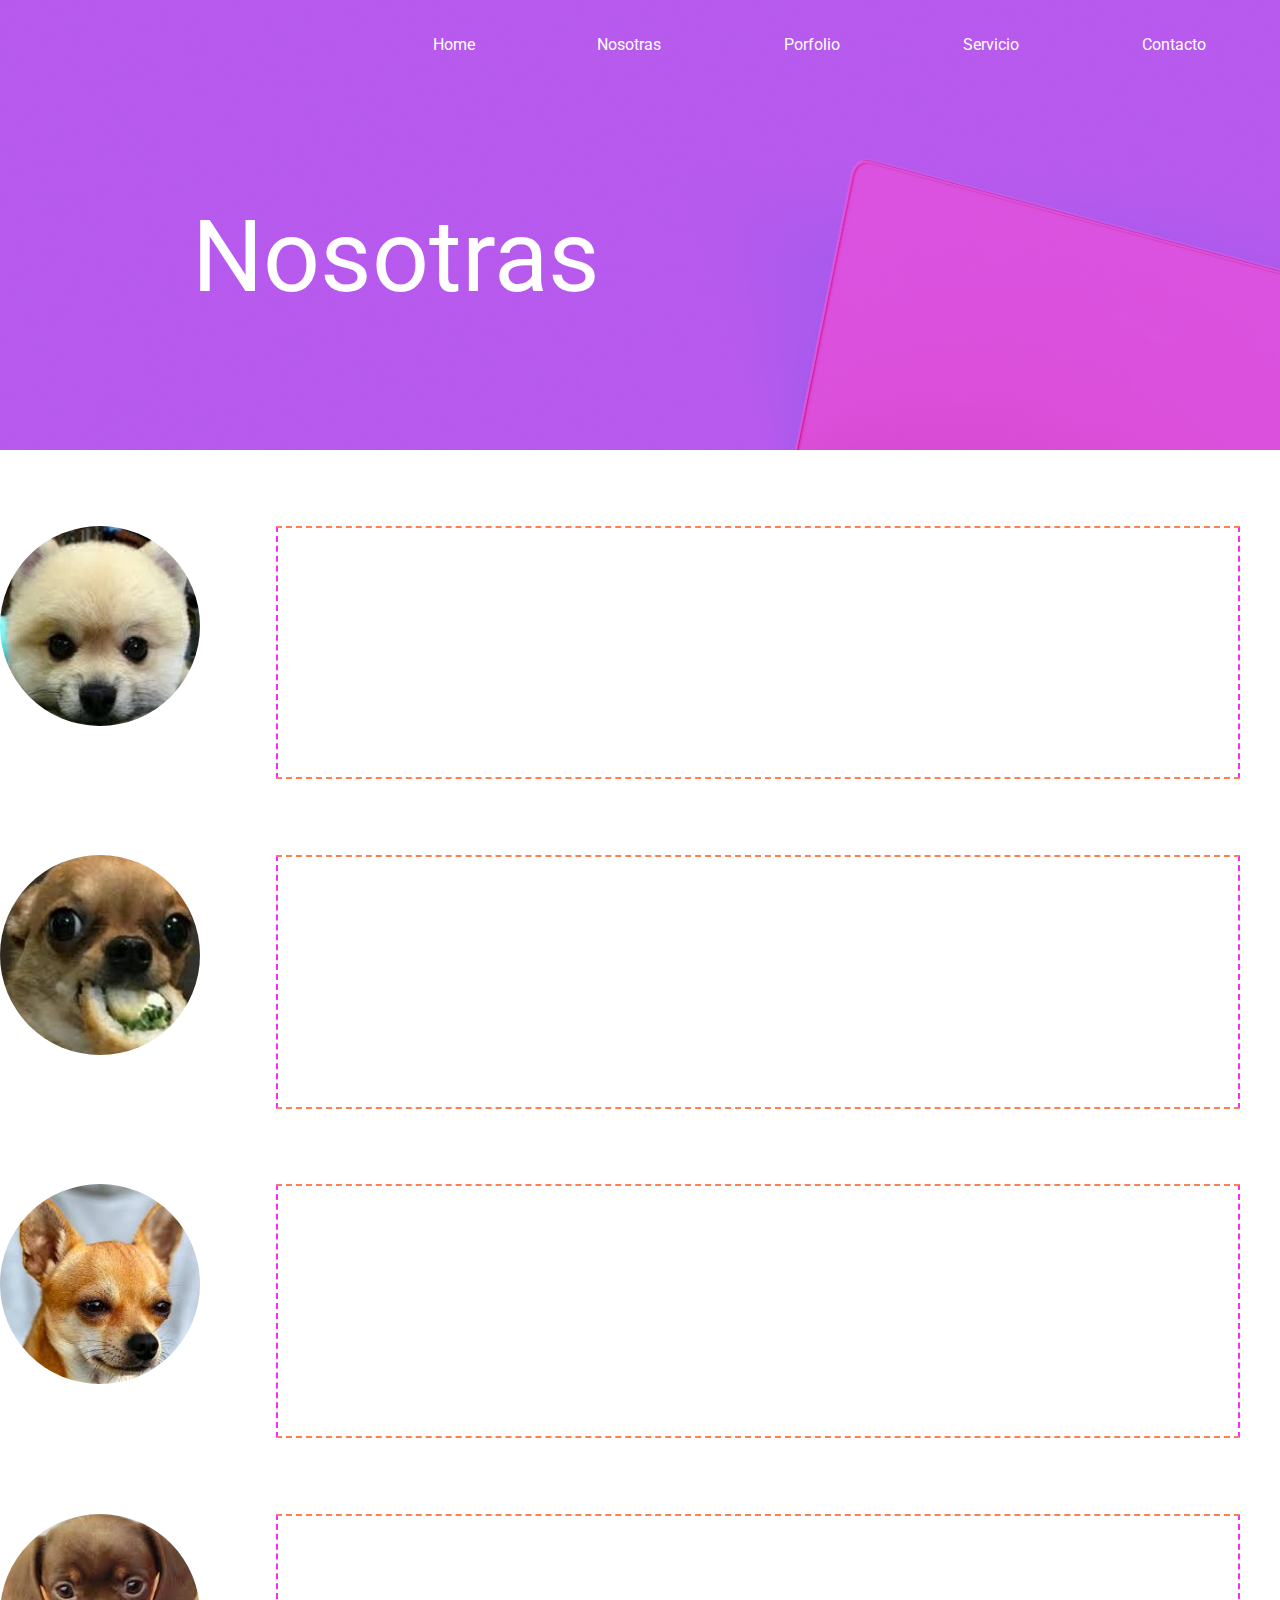
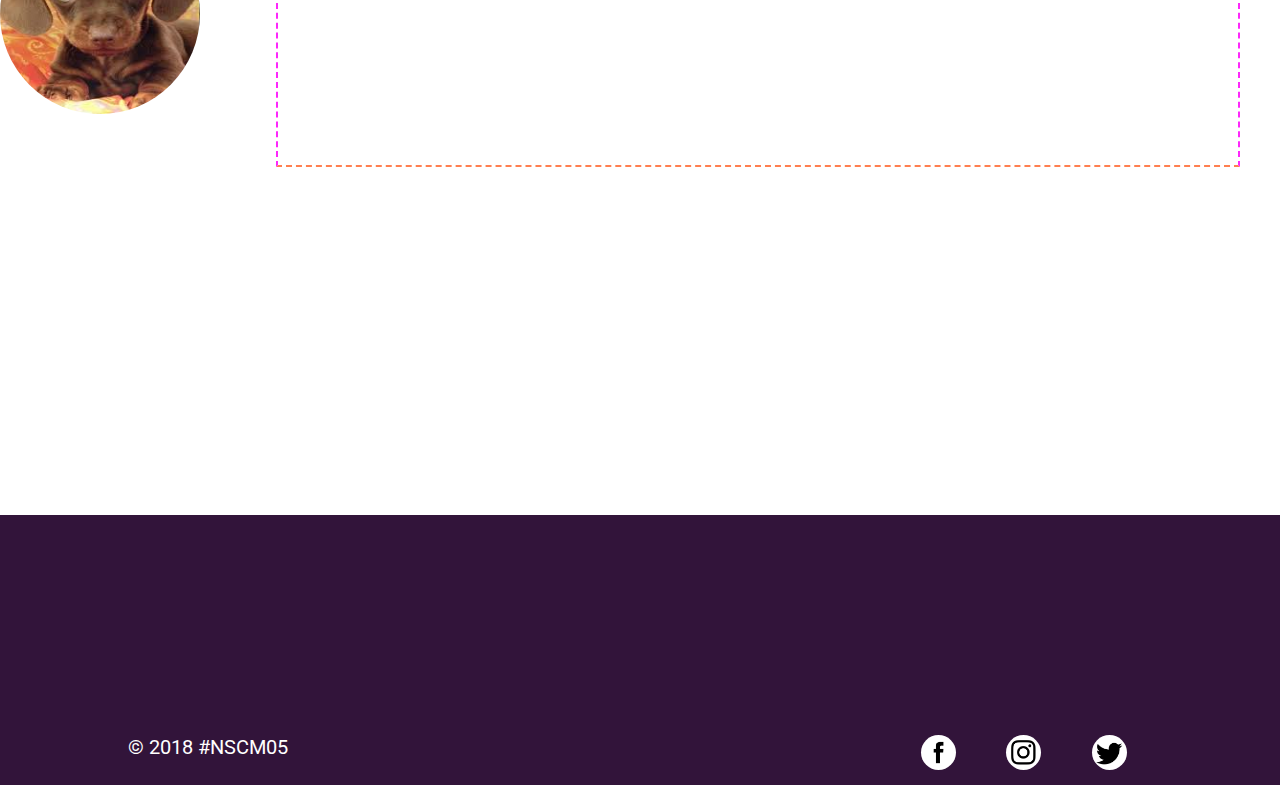
==== Nosotras.html @ 3c10215f "Nosotras cuadro para texto" ====
<html>
    <head>
        <meta http-equiv="Content-Type" content="text/html;charset=UTF-8">
        <link rel="stylesheet" href="css/nosotras.css">
        <link href="https://fonts.googleapis.com/css?family=Roboto" rel="stylesheet">
    </head>
    <body>
            <div class="Home Header">
                    <div class="Logo"></div>
                    <div class="Botones">
                        <a href="http://">Home</a>
                        <a href="http://">Nosotras</a>
                        <a href="http://">Porfolio</a>
                        <a href="http://">Servicio</a>
                        <a href="http://">Contacto</a>
                        </div>
                        <div class="titulo"> <span class="Titu"> Nosotras</span></div>
            </div>
            <div class="Fotos">
                <div class="foto"> <img src="./img/foto1.jpg" alt=""> </div>
                <div class="detallefoto"></div>
                <div class="foto"> <img src="./img/foto2.jpg" alt=""></div>
                    <div class="detallefoto"></div>
                <div class="foto"> <img src="./img/foto3.jpg" alt=""></div>
                    <div class="detallefoto"></div>
                <div class="foto"> <img src="./img/foto4.jpg" alt=""></div>
                    <div class="detallefoto"></div>

            </div>

            <div class="Home Footer">
                    <div class= "copy2"> © 2018 #NSCM05 </div>
                    <div class= "redes">
                        <a href="https://es-la.facebook.com/"><div class= "facebook"></div></a>
                        <a href="https://www.instagram.com/?hl=es-la"> <div class= "instagram"></div></a> 
                        <a href="https://twitter.com/?lang=es"> <div class= "twitter"></div> </a>
                    </div>
    </body>
</html>
---- css/nosotras.css ----
*{margin:0px;
    font-family: roboto black;}

.home{
    width: 100%;
    height:50vh;}

.Home.Header{display: flex;
    flex-direction: row;
    justify-content: flex-start;
    align-content: flex-start;
    flex-wrap: wrap;
    /*background-color: #b432d5;*/
    background-image: url("../img/escritorio.png");
    background-repeat: no-repeat;}

.logo{width:29%;
    height:20%;}

.botones{
    height: 20%;
    width:70%;
    font-size: 20px;
    color:#fff;
    word-spacing: 70px;
    display: flex;
    flex-direction: row;
    justify-content: space-around;
    align-items: center;}
    
.header a {font: 16px roboto;
    color: #fff;
    line-height: 12px;
    word-spacing: 14px;
    text-decoration: none;}

.botones a:hover{  background: #fd28fa;}

.titulo{
    width: 100%;
    height:50%;
    /*border: 1px solid;*/
    display: flex;
    flex-direction: row;
    justify-content: flex-start;
    align-items: flex-end;}

.titu {
    text-align: left;
    font: 100px roboto;
    margin-left: 15%;
    color: #fff;}

.fotos{width:100%;
        height:185%;
        display: flex;
        justify-content: flex-start;
        align-content: flex-start;
        flex-wrap: wrap;}

.foto img{margin-top: 2cm;
    border-radius: 200px;
    height:200px;
    width:200px;}

.detallefoto{width:75%;
height:15%;
margin-top:2cm;
margin-left: 2cm;
border:2.5px dashed;
border-color: coral #fd28fa coral #fd28fa;}






    .home.footer{
        height: 30%;
        background: #32143a;
        display: flex;
        justify-content: space-around;
        align-items: flex-end;}

.copy2 {
        width: 40%;
        height: 50px;
        color: white;
        font: 20px roboto;}

.redes {
    width:20%;
    height: 50px;
    display: flex;
    justify-content: space-around;
}
    
.facebook {
    width: 35px;
    height: 35px;
    border-radius: 30px;
    background-image: url("../img/facebook3.png");
    background-size: cover;  }
    
.instagram {
    width: 35px;
    height: 35px;
    border-radius: 30px;
    background-image: url("../img/instagram1.png");
    background-size: cover;}

.twitter {
    width: 35px;
    height: 35px;
    border-radius: 30px;
    background-image: url("../img/twitter2.png");
    background-size: cover}
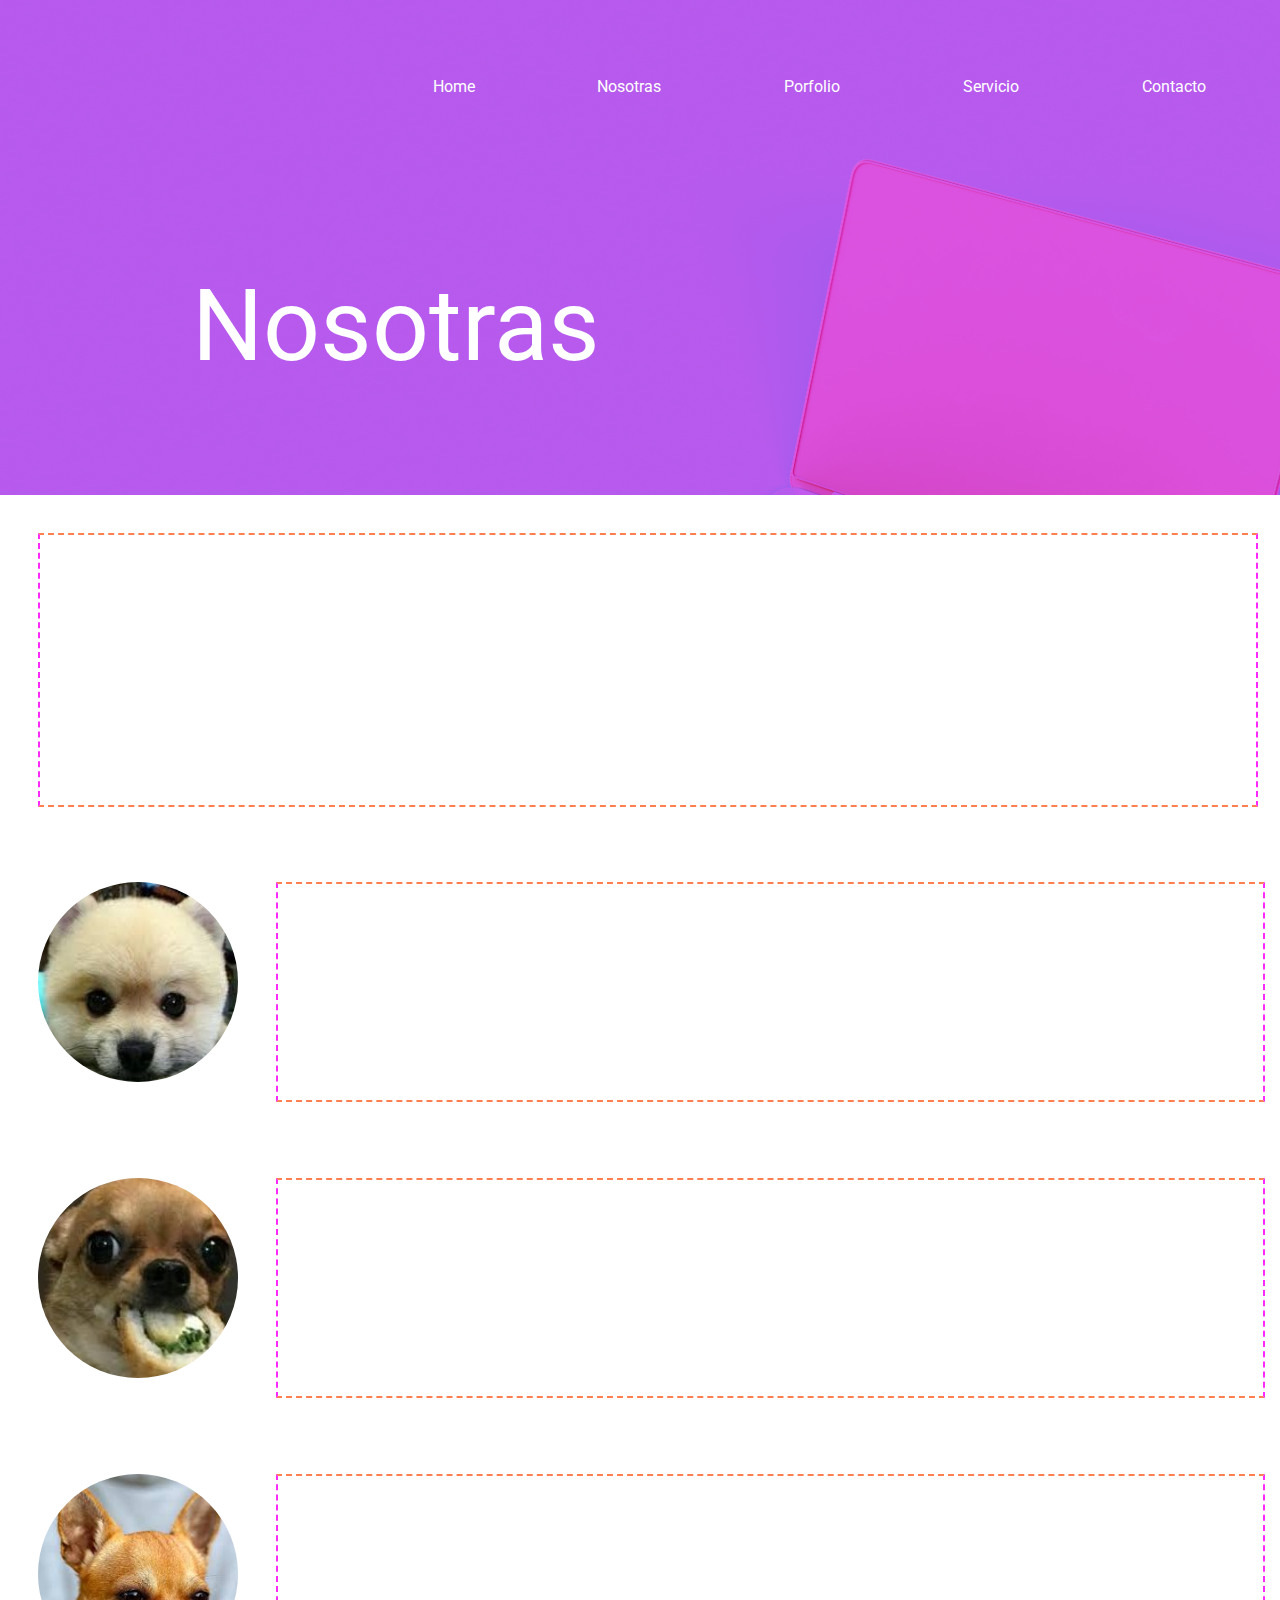
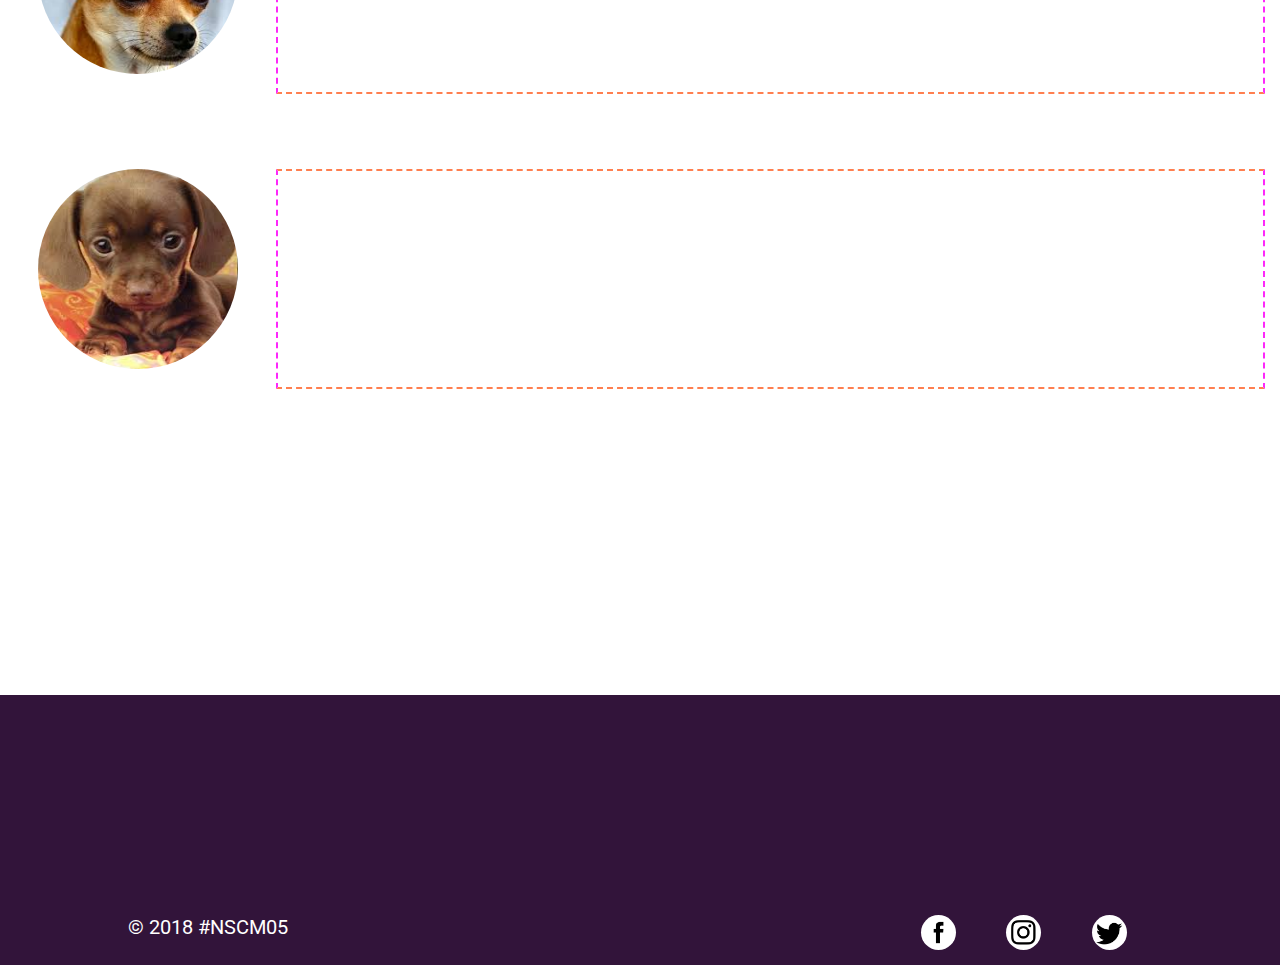
==== commit f5d5d85c: "un div para agregar qué hacemos" ====
--- a/Nosotras.html
+++ b/Nosotras.html
@@ -17,6 +17,7 @@
                         <div class="titulo"> <span class="Titu"> Nosotras</span></div>
             </div>
             <div class="Fotos">
+                <div class="quienessomos"></div>
                 <div class="foto"> <img src="./img/foto1.jpg" alt=""> </div>
                 <div class="detallefoto"></div>
                 <div class="foto"> <img src="./img/foto2.jpg" alt=""></div>
--- a/css/nosotras.css
+++ b/css/nosotras.css
@@ -3,7 +3,7 @@
 
 .home{
     width: 100%;
-    height:50vh;}
+    height:55vh;}
 
 .Home.Header{display: flex;
     flex-direction: row;
@@ -19,8 +19,9 @@
 
 .botones{
     height: 20%;
+    margin-top: 1cm;
     width:70%;
-    font-size: 20px;
+    font-size: 30px;
     color:#fff;
     word-spacing: 70px;
     display: flex;
@@ -52,21 +53,29 @@
     color: #fff;}
 
 .fotos{width:100%;
-        height:185%;
+        height:200%;
         display: flex;
         justify-content: flex-start;
         align-content: flex-start;
         flex-wrap: wrap;}
 
+.quienessomos{width:95%;
+height:15%;
+margin-left: 1cm;
+margin-top: 1cm;
+border:2.5px dashed;
+border-color: coral #fd28fa coral #fd28fa;}
+
 .foto img{margin-top: 2cm;
+    margin-left: 1cm;
     border-radius: 200px;
     height:200px;
     width:200px;}
 
-.detallefoto{width:75%;
-height:15%;
+.detallefoto{width:77%;
+height:12%;
 margin-top:2cm;
-margin-left: 2cm;
+margin-left: 1cm;
 border:2.5px dashed;
 border-color: coral #fd28fa coral #fd28fa;}
 
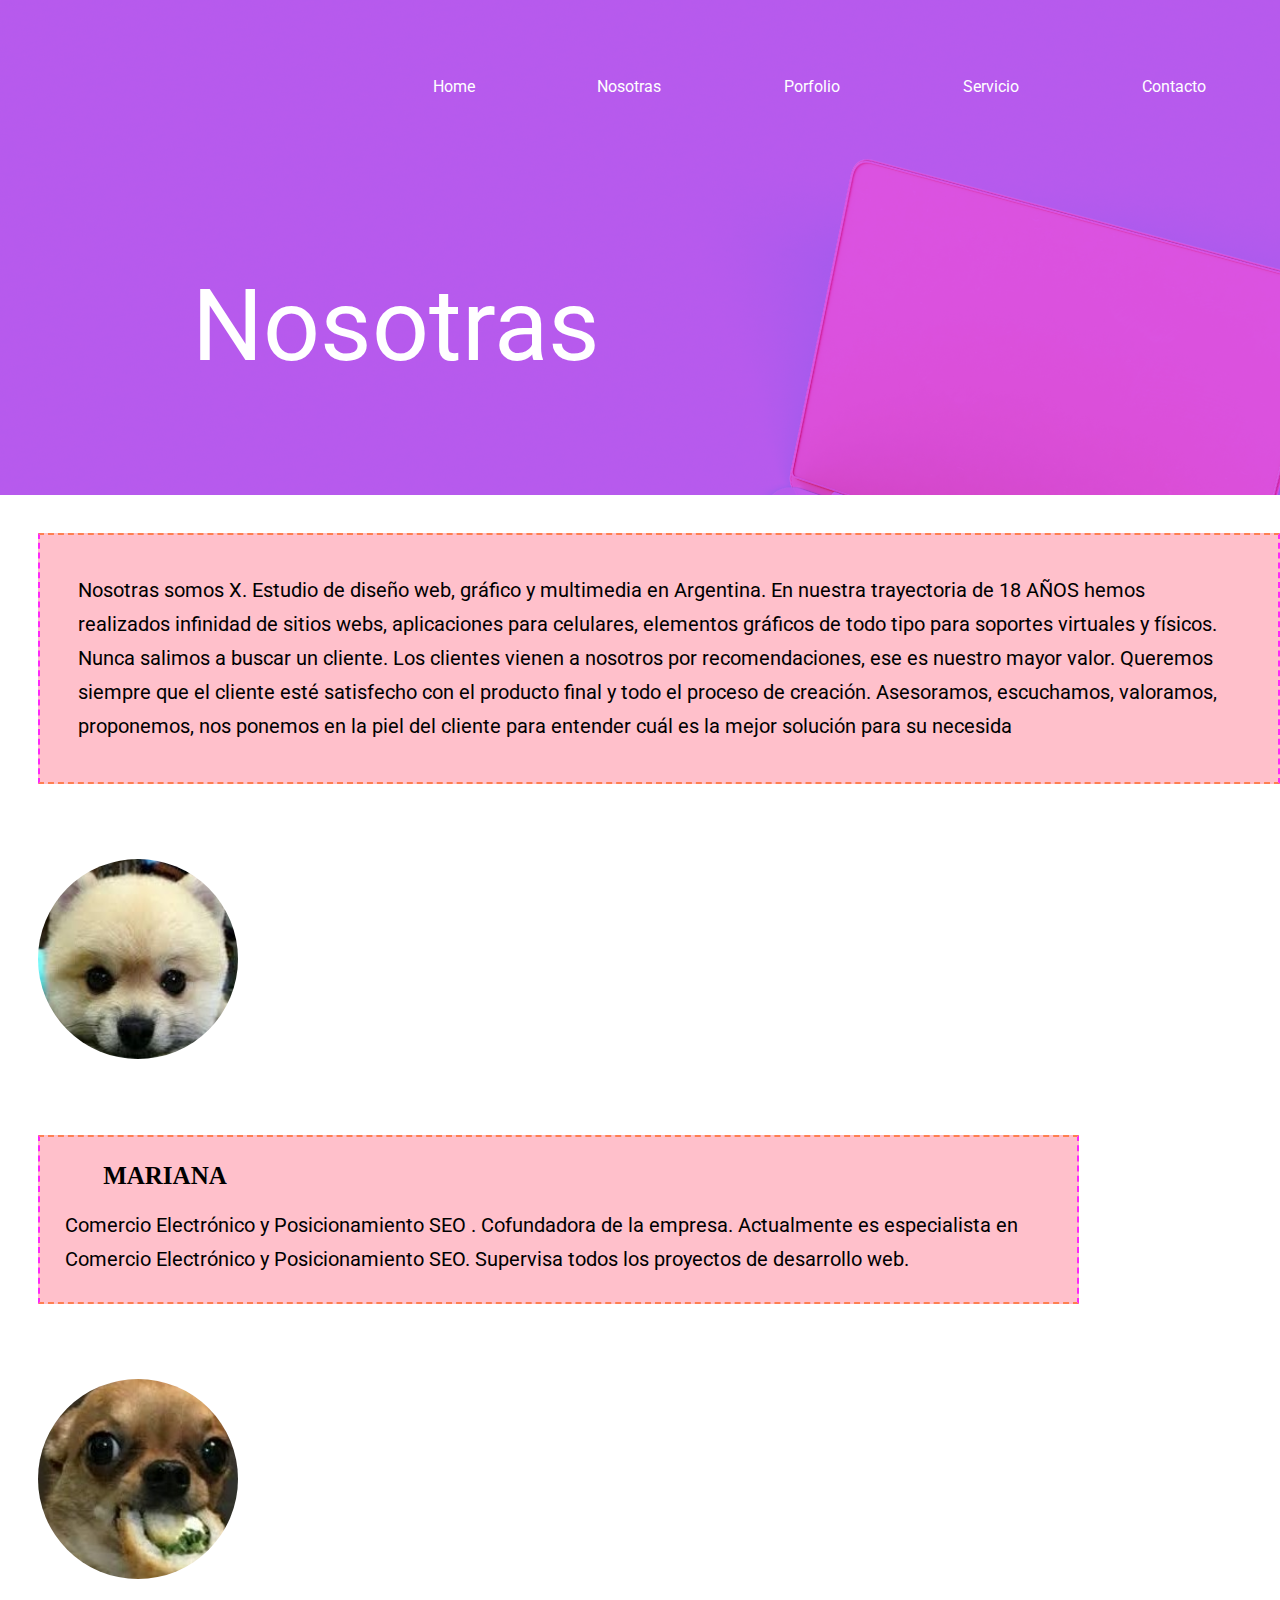
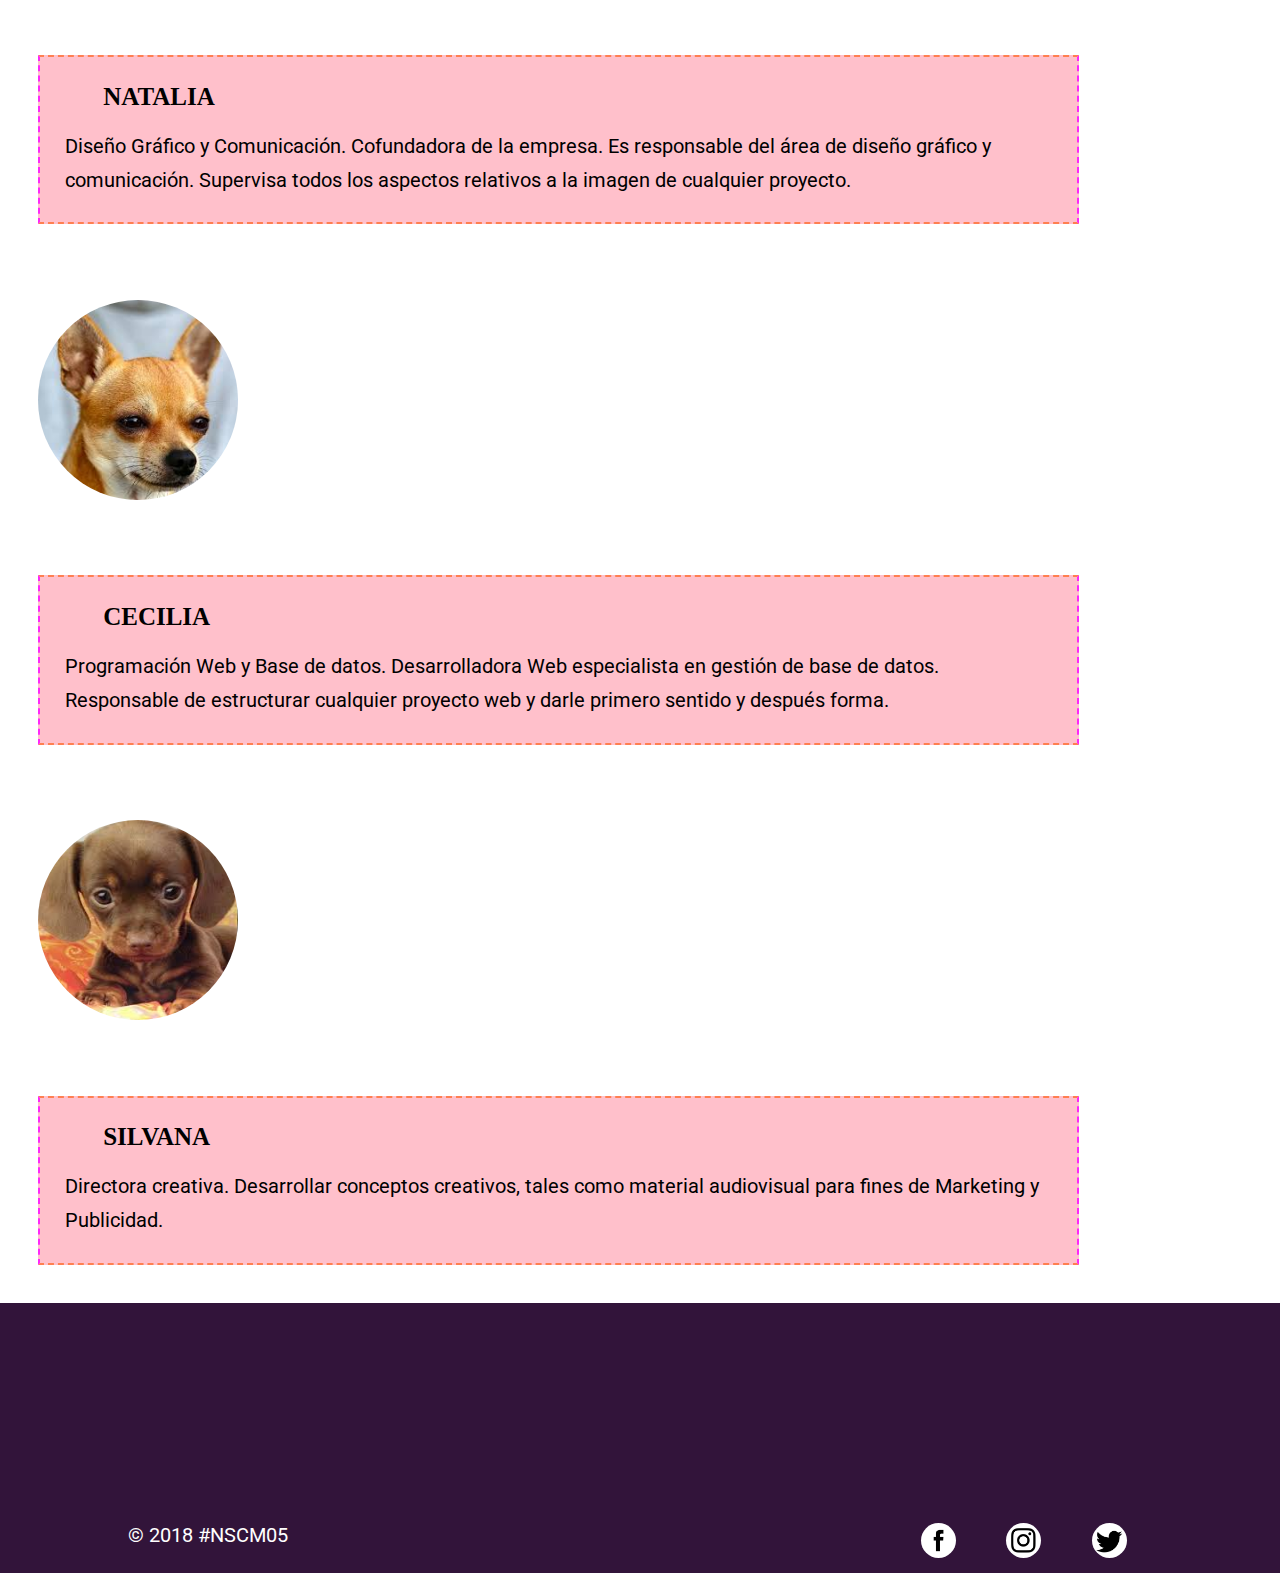
==== commit ec6e69fa: "Texto de nosotras" ====
--- a/Nosotras.html
+++ b/Nosotras.html
@@ -17,15 +17,26 @@
                         <div class="titulo"> <span class="Titu"> Nosotras</span></div>
             </div>
             <div class="Fotos">
-                <div class="quienessomos"></div>
+                <div class="quienessomos"> <span class="texto3">Nosotras somos X. Estudio de diseño web, gráfico y multimedia en Argentina. En nuestra trayectoria de 18 AÑOS hemos realizados infinidad de sitios webs, aplicaciones para celulares, elementos gráficos de todo tipo para soportes virtuales y físicos. Nunca salimos a buscar un cliente. Los clientes vienen a nosotros por recomendaciones, ese es nuestro mayor valor. Queremos siempre que el cliente esté satisfecho con el producto final y todo el proceso de creación. Asesoramos, escuchamos, valoramos, proponemos, nos ponemos en la piel del cliente para entender cuál es la mejor solución para su necesida</span> </div>
                 <div class="foto"> <img src="./img/foto1.jpg" alt=""> </div>
-                <div class="detallefoto"></div>
+
+                <div class="detallefoto"> <span class="nombres"> MARIANA</span> <br> <br>
+                    <span class="texto3">Comercio Electrónico y Posicionamiento SEO . Cofundadora de la empresa. Actualmente es especialista en Comercio Electrónico y Posicionamiento SEO. Supervisa todos los proyectos de desarrollo web.
+                </span> </div>
                 <div class="foto"> <img src="./img/foto2.jpg" alt=""></div>
-                    <div class="detallefoto"></div>
+                    <div class="detallefoto"> <span class="nombres"> NATALIA</span><br><br>
+                        <span class="texto3"> Diseño Gráfico y Comunicación. Cofundadora de la empresa. Es responsable del área de diseño gráfico y comunicación. Supervisa todos los aspectos relativos a la imagen de cualquier proyecto.
+                    </span></div>
                 <div class="foto"> <img src="./img/foto3.jpg" alt=""></div>
-                    <div class="detallefoto"></div>
-                <div class="foto"> <img src="./img/foto4.jpg" alt=""></div>
-                    <div class="detallefoto"></div>
+                    <div class="detallefoto"> <span class="nombres"> CECILIA</span><br><br>
+                        <span class="texto3">Programación Web y Base de datos. Desarrolladora Web especialista en gestión de base de datos. Responsable de estructurar cualquier proyecto web y darle primero sentido y después forma.
+                        </span></div>
+                <div class="foto"> <img src="./img/foto4.jpg" alt=""></div> <br><br>
+                    <div class="detallefoto"> <span class="nombres"> SILVANA</span> <br><br>
+                        <span class="texto3"> Directora creativa. Desarrollar conceptos creativos, tales como material audiovisual para fines de Marketing y Publicidad.</span>
+
+
+                    </div> 
 
             </div>
 
--- a/css/nosotras.css
+++ b/css/nosotras.css
@@ -53,18 +53,27 @@
     color: #fff;}
 
 .fotos{width:100%;
-        height:200%;
         display: flex;
         justify-content: flex-start;
         align-content: flex-start;
-        flex-wrap: wrap;}
+        flex-wrap: wrap;
+        margin-bottom: 1cm;}
 
 .quienessomos{width:95%;
-height:15%;
+    background: pink;
+opacity: o.9;
 margin-left: 1cm;
 margin-top: 1cm;
 border:2.5px dashed;
-border-color: coral #fd28fa coral #fd28fa;}
+border-color: coral #fd28fa coral #fd28fa;
+padding: 3%;
+}
+
+.texto3{font-family: roboto;
+    line-height: 170%;
+    font-size: 20px;
+    text-align: center;}
+
 
 .foto img{margin-top: 2cm;
     margin-left: 1cm;
@@ -73,14 +82,17 @@
     width:200px;}
 
 .detallefoto{width:77%;
-height:12%;
+padding: 2%;
 margin-top:2cm;
 margin-left: 1cm;
+background: pink;
+opacity: o.8;
 border:2.5px dashed;
 border-color: coral #fd28fa coral #fd28fa;}
 
-
-
+.nombres{ margin: 1cm;
+    font-size: 25px;
+    font-weight: bold;}
 
 
 
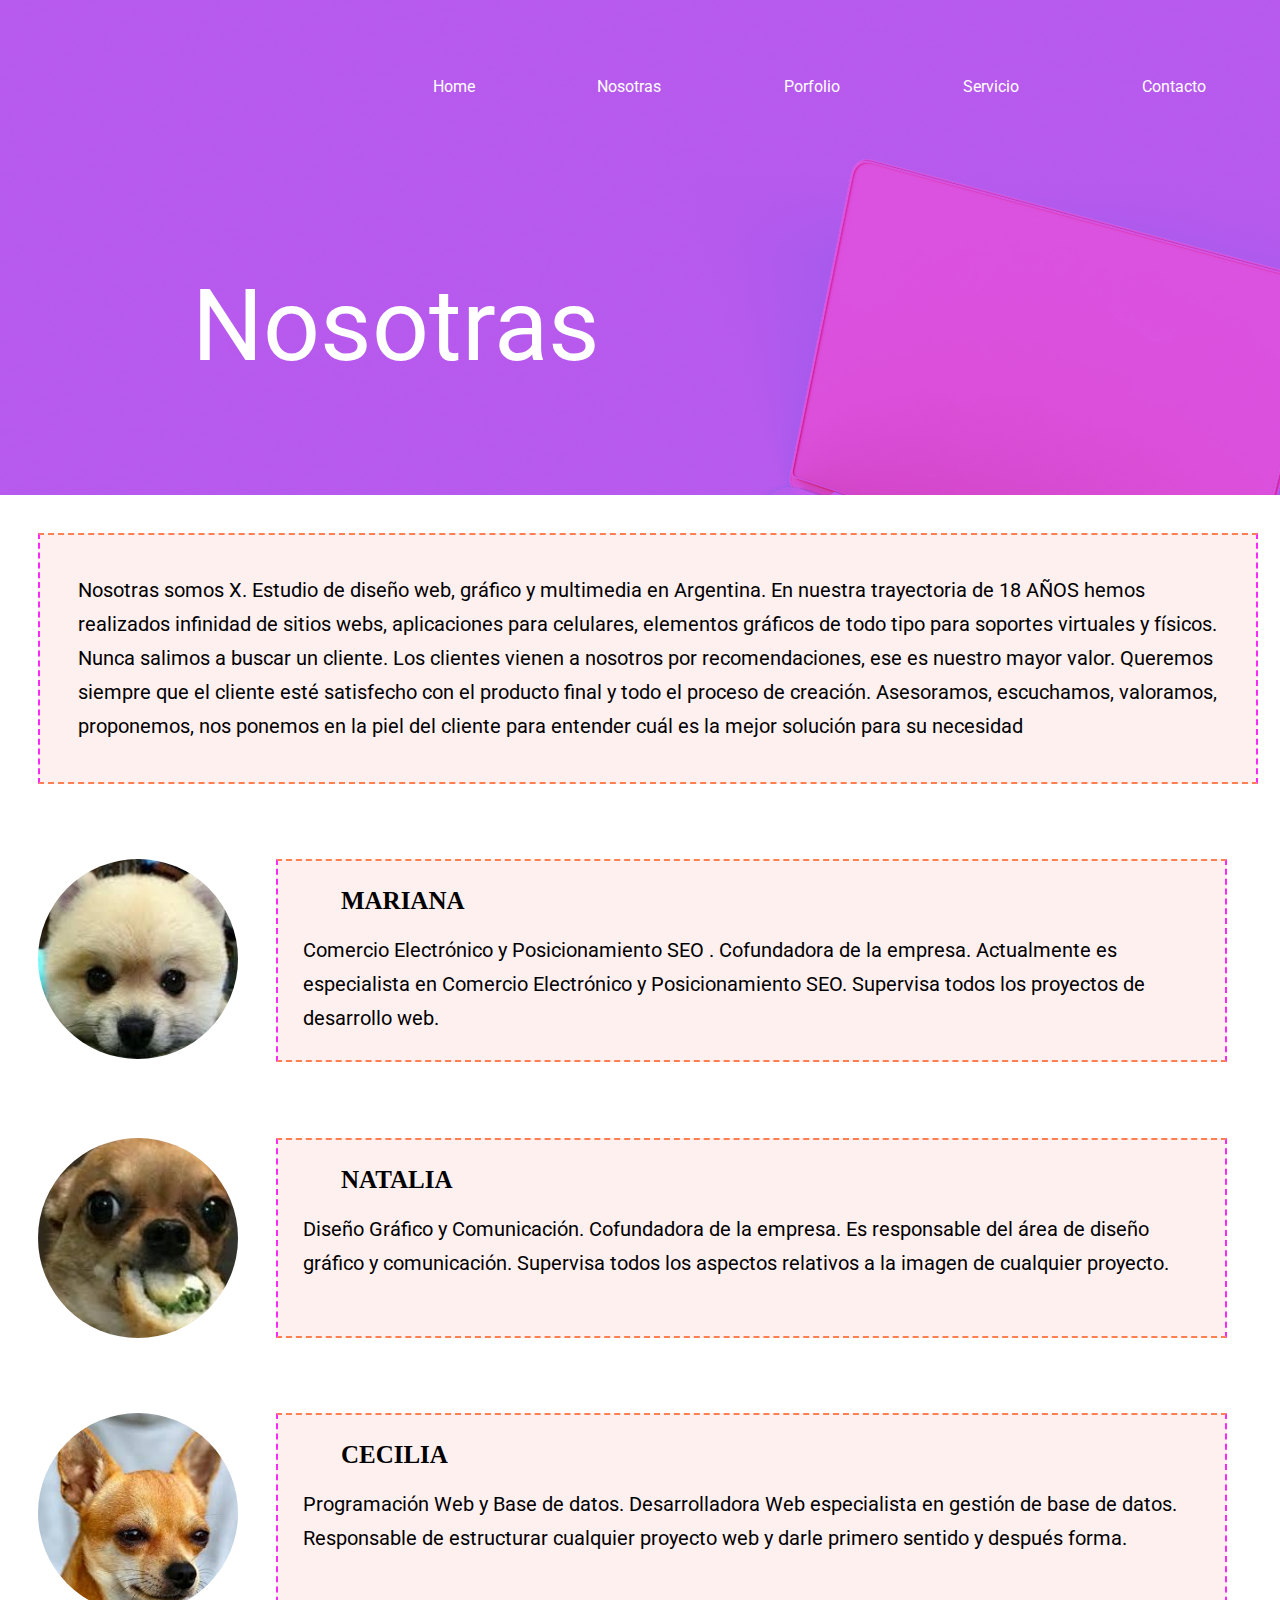
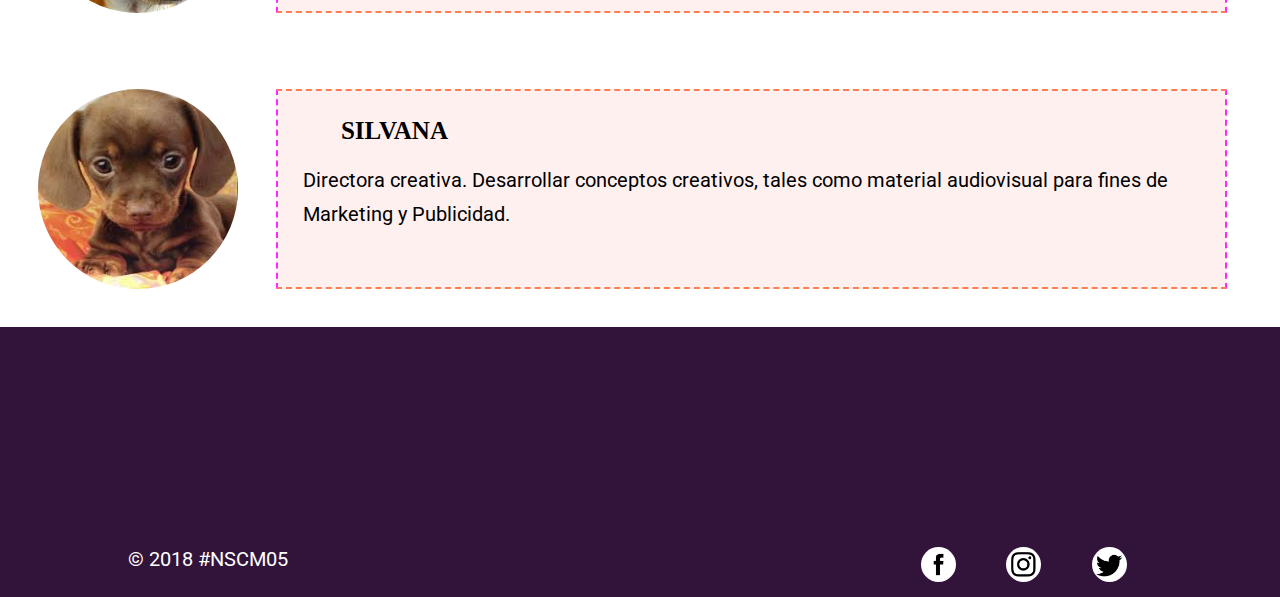
==== commit f0d746d3: "Cambio de color de background nosotras" ====
--- a/Nosotras.html
+++ b/Nosotras.html
@@ -17,7 +17,7 @@
                         <div class="titulo"> <span class="Titu"> Nosotras</span></div>
             </div>
             <div class="Fotos">
-                <div class="quienessomos"> <span class="texto3">Nosotras somos X. Estudio de diseño web, gráfico y multimedia en Argentina. En nuestra trayectoria de 18 AÑOS hemos realizados infinidad de sitios webs, aplicaciones para celulares, elementos gráficos de todo tipo para soportes virtuales y físicos. Nunca salimos a buscar un cliente. Los clientes vienen a nosotros por recomendaciones, ese es nuestro mayor valor. Queremos siempre que el cliente esté satisfecho con el producto final y todo el proceso de creación. Asesoramos, escuchamos, valoramos, proponemos, nos ponemos en la piel del cliente para entender cuál es la mejor solución para su necesida</span> </div>
+                <div class="quienessomos"> <span class="texto3">Nosotras somos X. Estudio de diseño web, gráfico y multimedia en Argentina. En nuestra trayectoria de 18 AÑOS hemos realizados infinidad de sitios webs, aplicaciones para celulares, elementos gráficos de todo tipo para soportes virtuales y físicos. Nunca salimos a buscar un cliente. Los clientes vienen a nosotros por recomendaciones, ese es nuestro mayor valor. Queremos siempre que el cliente esté satisfecho con el producto final y todo el proceso de creación. Asesoramos, escuchamos, valoramos, proponemos, nos ponemos en la piel del cliente para entender cuál es la mejor solución para su necesidad</span> </div>
                 <div class="foto"> <img src="./img/foto1.jpg" alt=""> </div>
 
                 <div class="detallefoto"> <span class="nombres"> MARIANA</span> <br> <br>
--- a/css/nosotras.css
+++ b/css/nosotras.css
@@ -21,7 +21,7 @@
     height: 20%;
     margin-top: 1cm;
     width:70%;
-    font-size: 30px;
+    font-size: 38px;
     color:#fff;
     word-spacing: 70px;
     display: flex;
@@ -59,9 +59,8 @@
         flex-wrap: wrap;
         margin-bottom: 1cm;}
 
-.quienessomos{width:95%;
-    background: pink;
-opacity: o.9;
+.quienessomos{width:89%;
+    background-color:  rgb(255, 240, 240);
 margin-left: 1cm;
 margin-top: 1cm;
 border:2.5px dashed;
@@ -81,12 +80,11 @@
     height:200px;
     width:200px;}
 
-.detallefoto{width:77%;
+.detallefoto{width:70%;
 padding: 2%;
 margin-top:2cm;
 margin-left: 1cm;
-background: pink;
-opacity: o.8;
+background-color:  rgb(255, 240, 240);
 border:2.5px dashed;
 border-color: coral #fd28fa coral #fd28fa;}
 
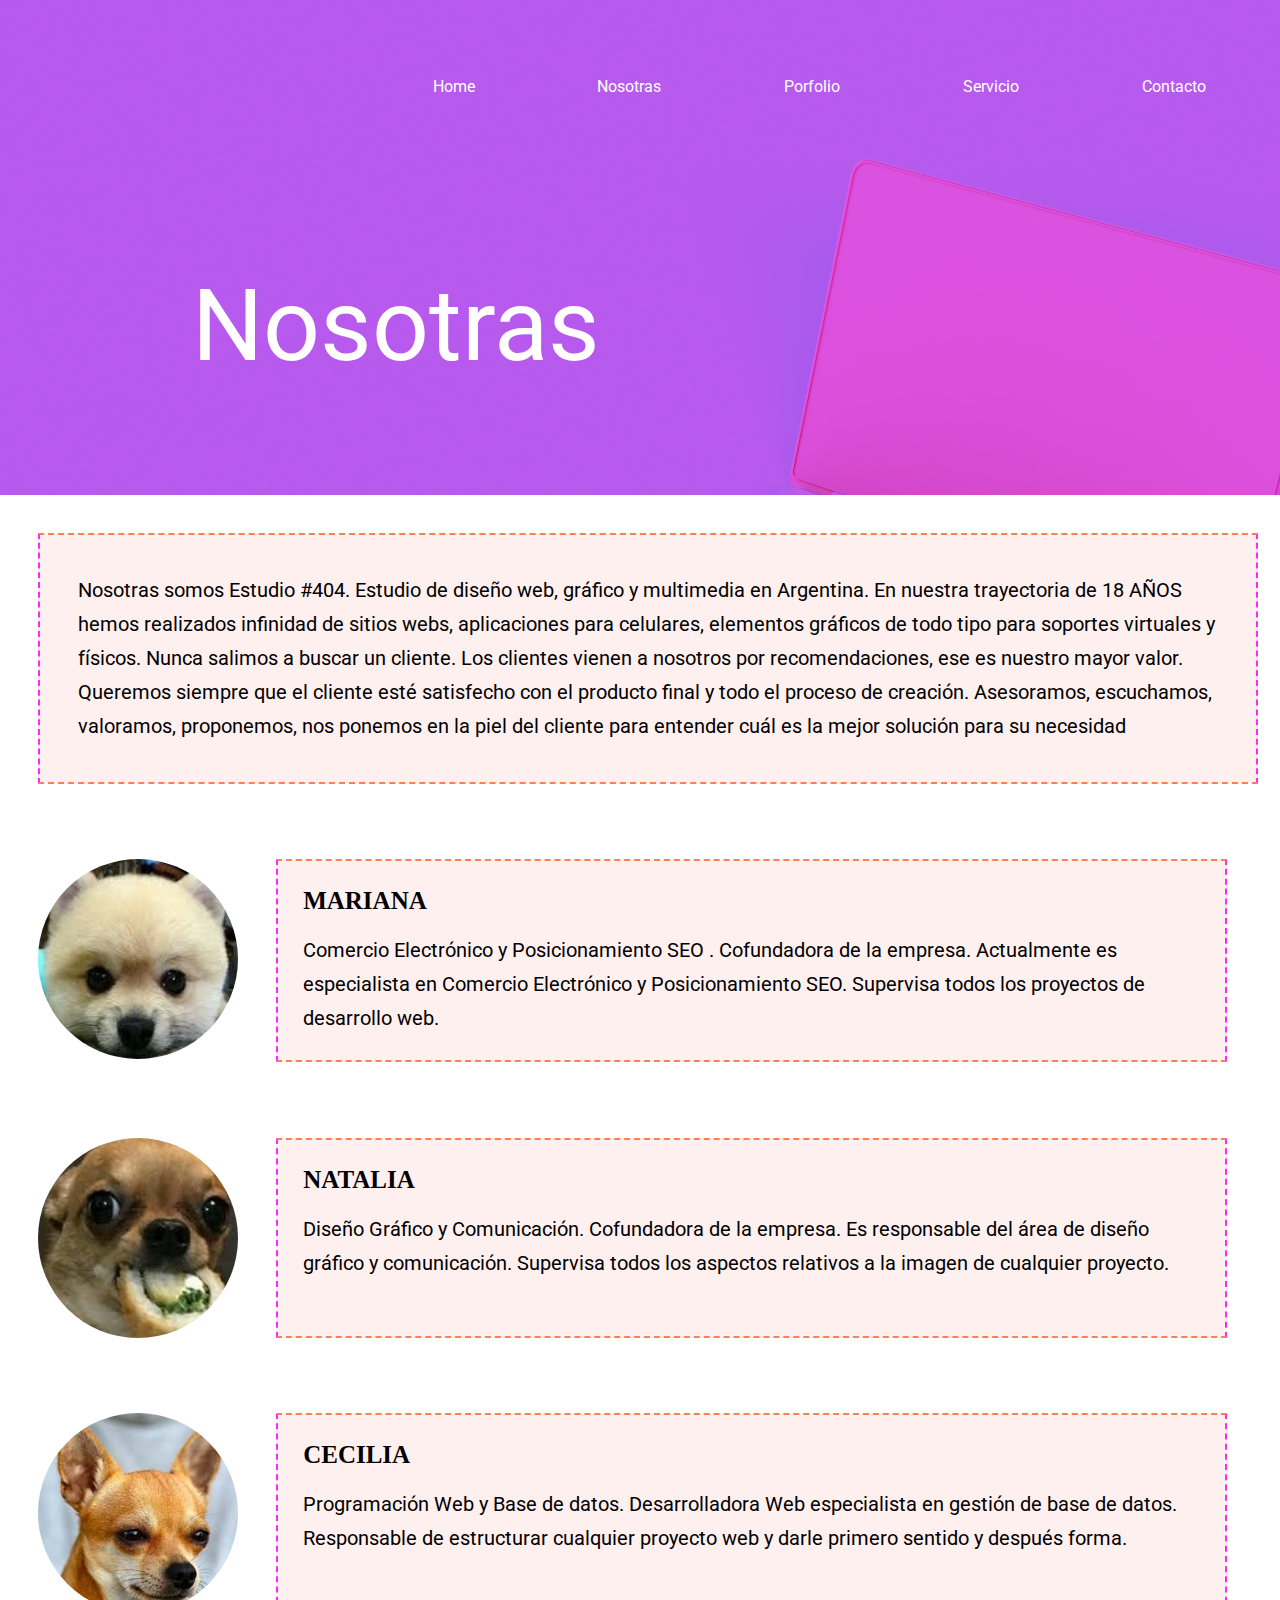
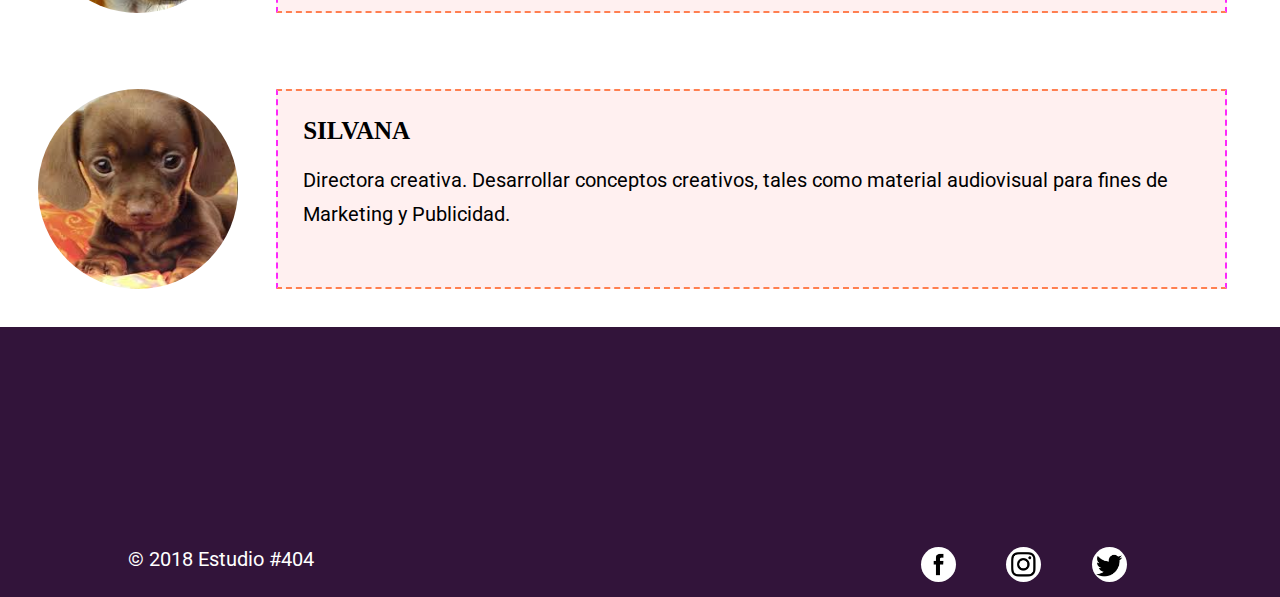
==== commit ec84b4fc: "modificacion nombre" ====
--- a/Nosotras.html
+++ b/Nosotras.html
@@ -17,7 +17,7 @@
                         <div class="titulo"> <span class="Titu"> Nosotras</span></div>
             </div>
             <div class="Fotos">
-                <div class="quienessomos"> <span class="texto3">Nosotras somos X. Estudio de diseño web, gráfico y multimedia en Argentina. En nuestra trayectoria de 18 AÑOS hemos realizados infinidad de sitios webs, aplicaciones para celulares, elementos gráficos de todo tipo para soportes virtuales y físicos. Nunca salimos a buscar un cliente. Los clientes vienen a nosotros por recomendaciones, ese es nuestro mayor valor. Queremos siempre que el cliente esté satisfecho con el producto final y todo el proceso de creación. Asesoramos, escuchamos, valoramos, proponemos, nos ponemos en la piel del cliente para entender cuál es la mejor solución para su necesidad</span> </div>
+                <div class="quienessomos"> <span class="texto3">Nosotras somos Estudio #404. Estudio de diseño web, gráfico y multimedia en Argentina. En nuestra trayectoria de 18 AÑOS hemos realizados infinidad de sitios webs, aplicaciones para celulares, elementos gráficos de todo tipo para soportes virtuales y físicos. Nunca salimos a buscar un cliente. Los clientes vienen a nosotros por recomendaciones, ese es nuestro mayor valor. Queremos siempre que el cliente esté satisfecho con el producto final y todo el proceso de creación. Asesoramos, escuchamos, valoramos, proponemos, nos ponemos en la piel del cliente para entender cuál es la mejor solución para su necesidad</span> </div>
                 <div class="foto"> <img src="./img/foto1.jpg" alt=""> </div>
 
                 <div class="detallefoto"> <span class="nombres"> MARIANA</span> <br> <br>
@@ -41,7 +41,7 @@
             </div>
 
             <div class="Home Footer">
-                    <div class= "copy2"> © 2018 #NSCM05 </div>
+                    <div class= "copy2"> © 2018 Estudio #404 </div>
                     <div class= "redes">
                         <a href="https://es-la.facebook.com/"><div class= "facebook"></div></a>
                         <a href="https://www.instagram.com/?hl=es-la"> <div class= "instagram"></div></a> 
--- a/css/nosotras.css
+++ b/css/nosotras.css
@@ -35,7 +35,8 @@
     word-spacing: 14px;
     text-decoration: none;}
 
-.botones a:hover{  background: #fd28fa;}
+.botones a:hover{  color: #fd28fa;}
+
 
 .titulo{
     width: 100%;
@@ -88,7 +89,7 @@
 border:2.5px dashed;
 border-color: coral #fd28fa coral #fd28fa;}
 
-.nombres{ margin: 1cm;
+.nombres{
     font-size: 25px;
     font-weight: bold;}
 
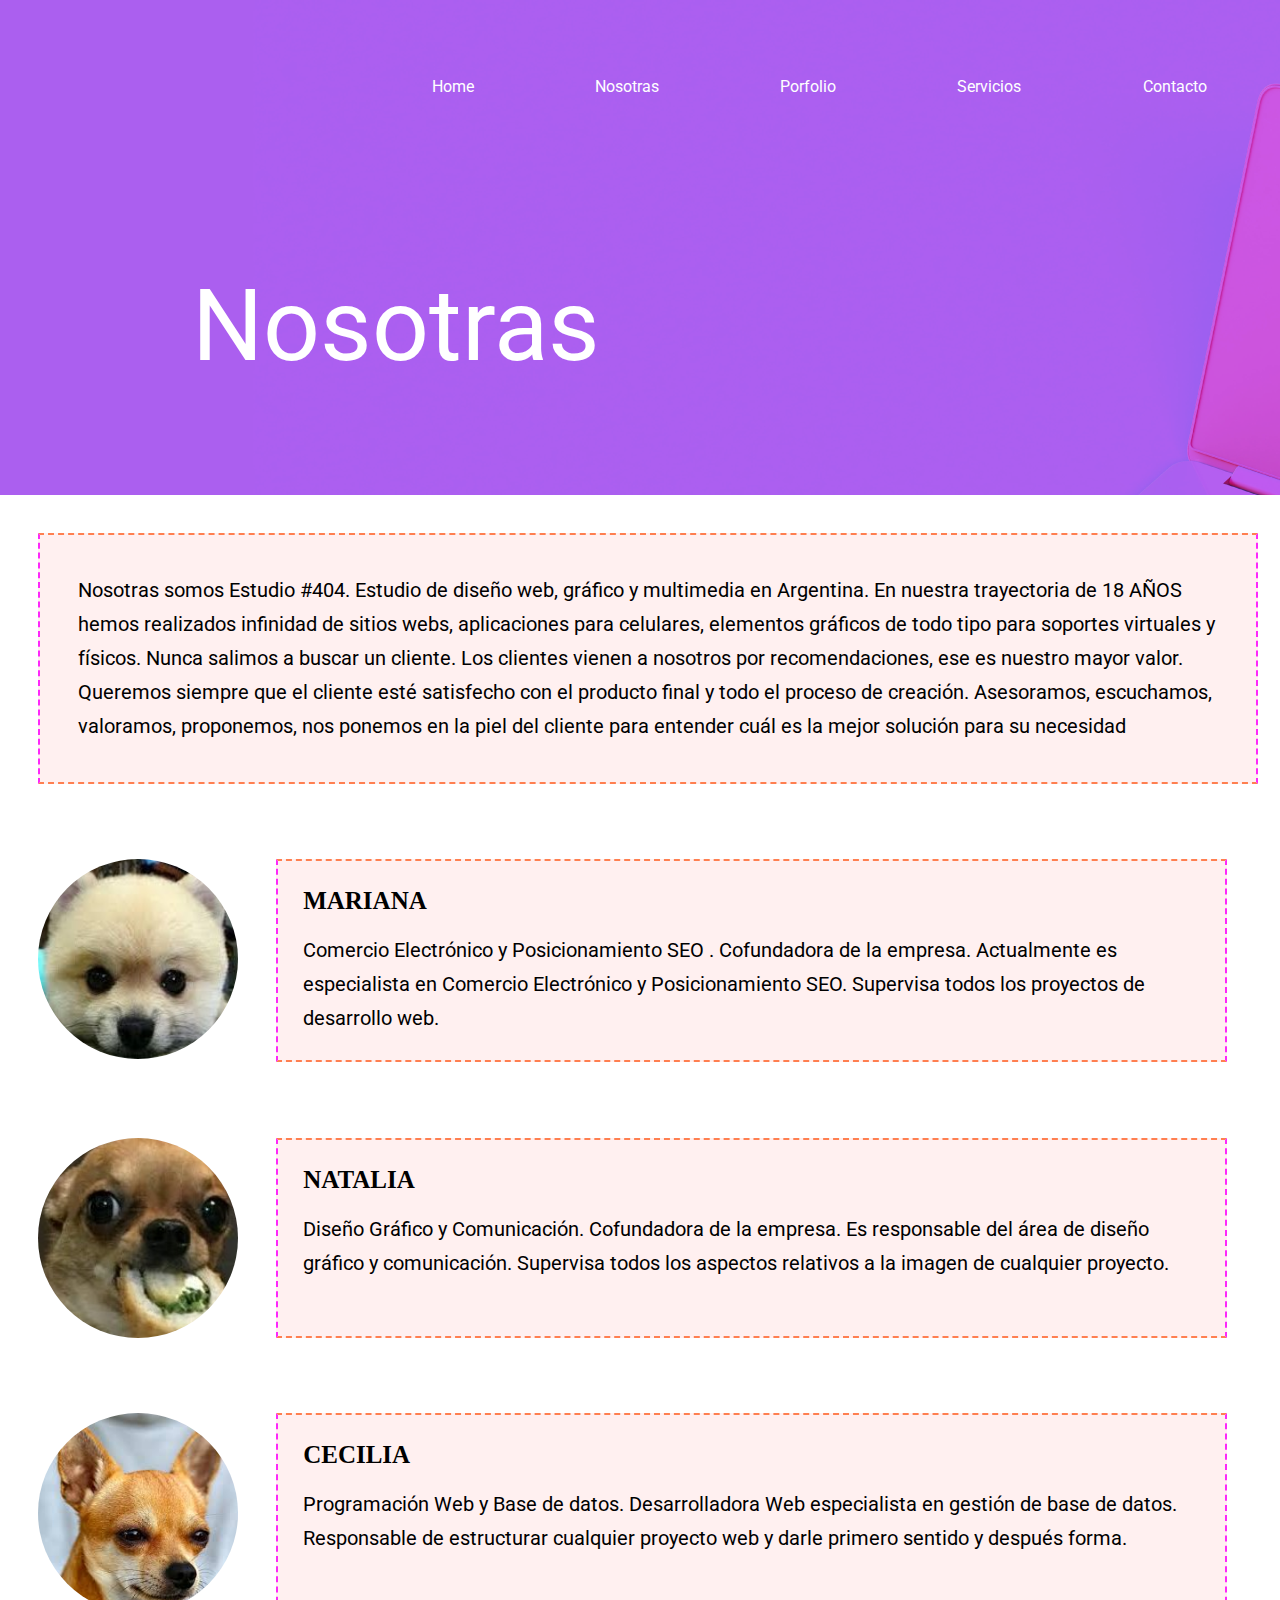
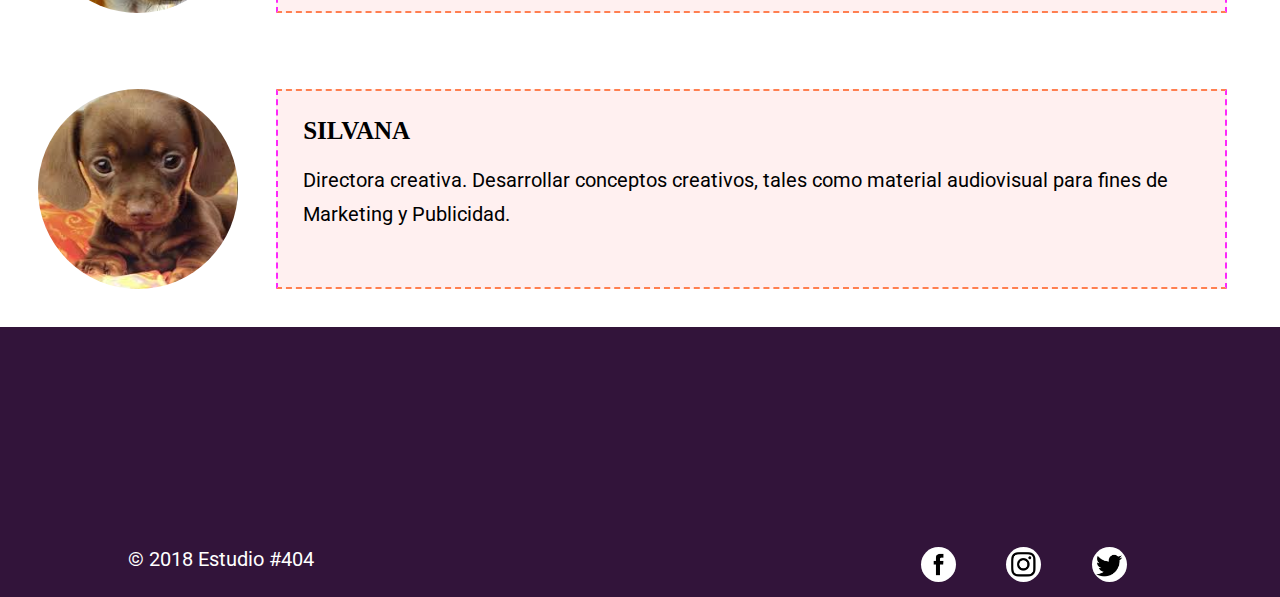
==== commit 6abdc494: "mas links" ====
--- a/Nosotras.html
+++ b/Nosotras.html
@@ -8,12 +8,12 @@
             <div class="Home Header">
                     <div class="Logo"></div>
                     <div class="Botones">
-                        <a href="http://">Home</a>
-                        <a href="http://">Nosotras</a>
-                        <a href="http://">Porfolio</a>
-                        <a href="http://">Servicio</a>
-                        <a href="http://">Contacto</a>
-                        </div>
+                <a href="index.html">Home</a>
+                <a href="Nosotras.html">Nosotras</a>
+                <a href="Porfolio.html">Porfolio</a>
+                <a href="Servicios.html">Servicios</a>
+                <a href="planilla.html">Contacto</a>
+                </div>
                         <div class="titulo"> <span class="Titu"> Nosotras</span></div>
             </div>
             <div class="Fotos">
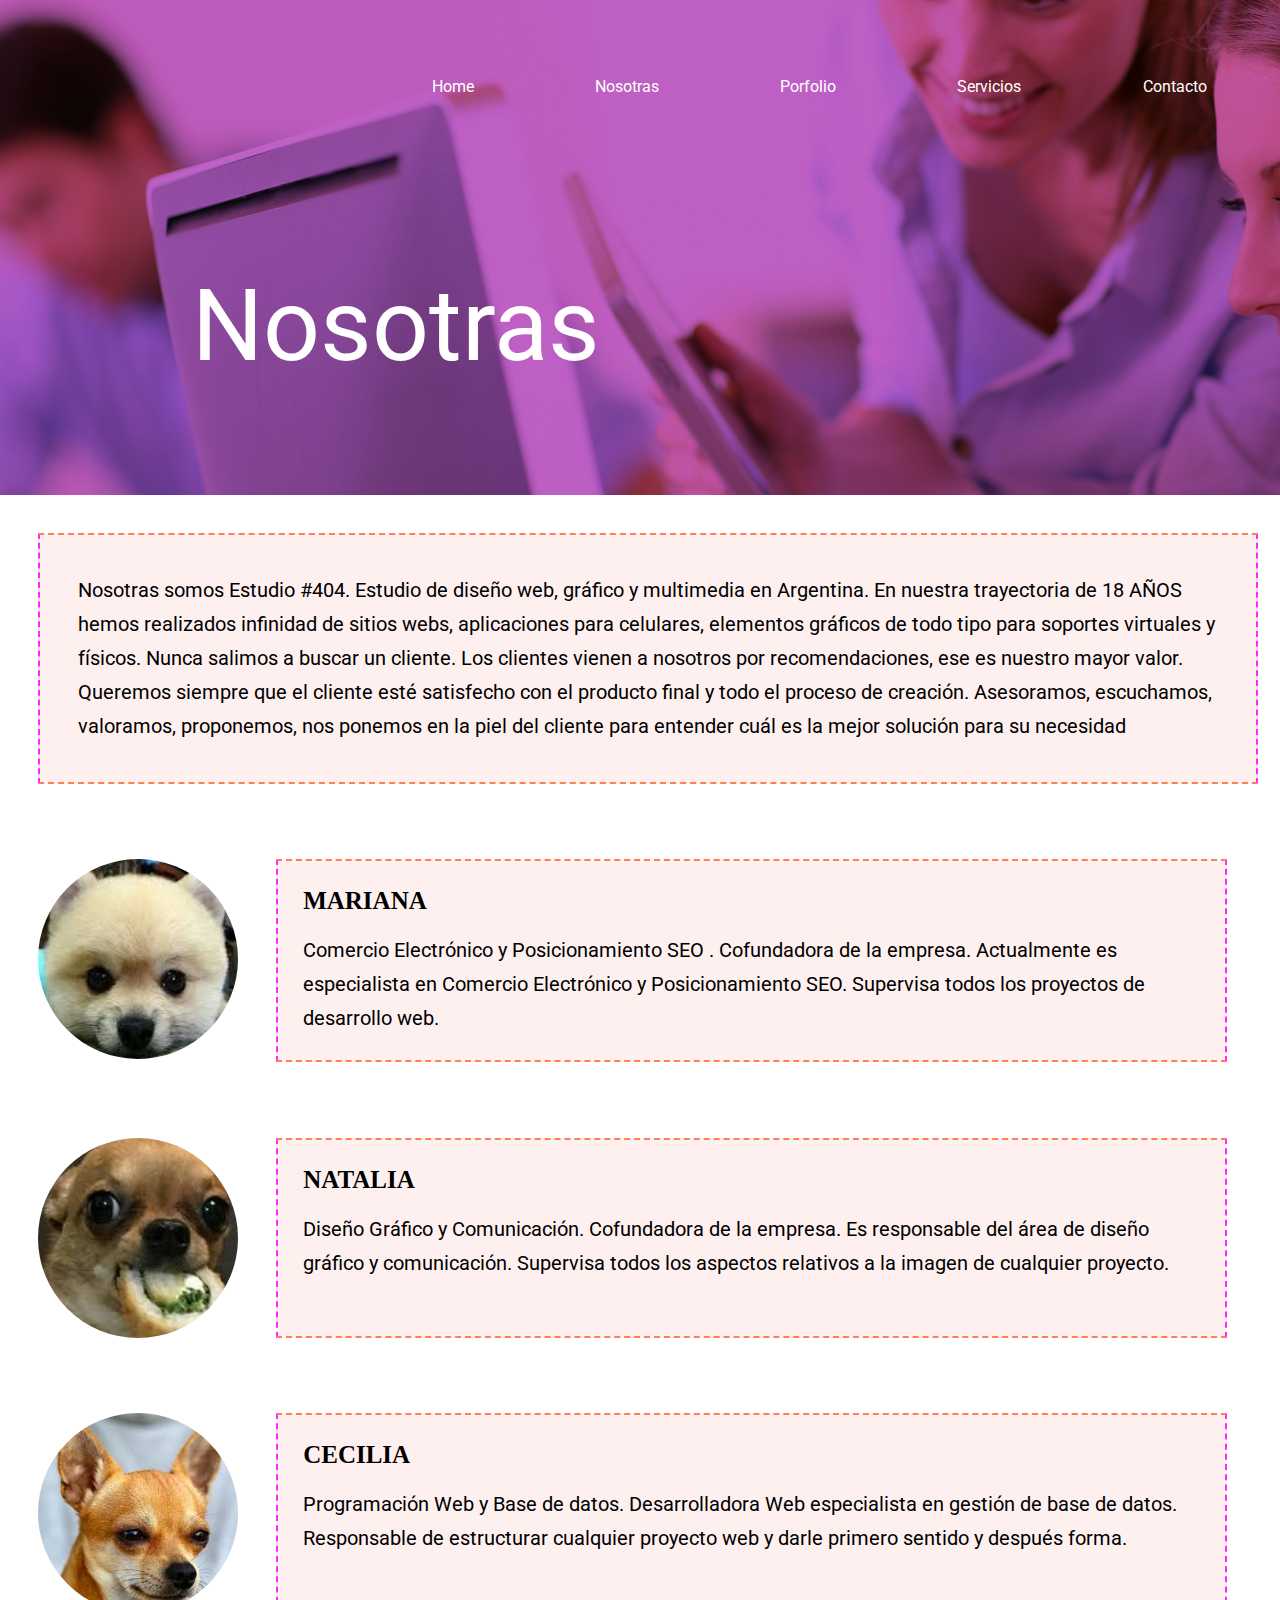
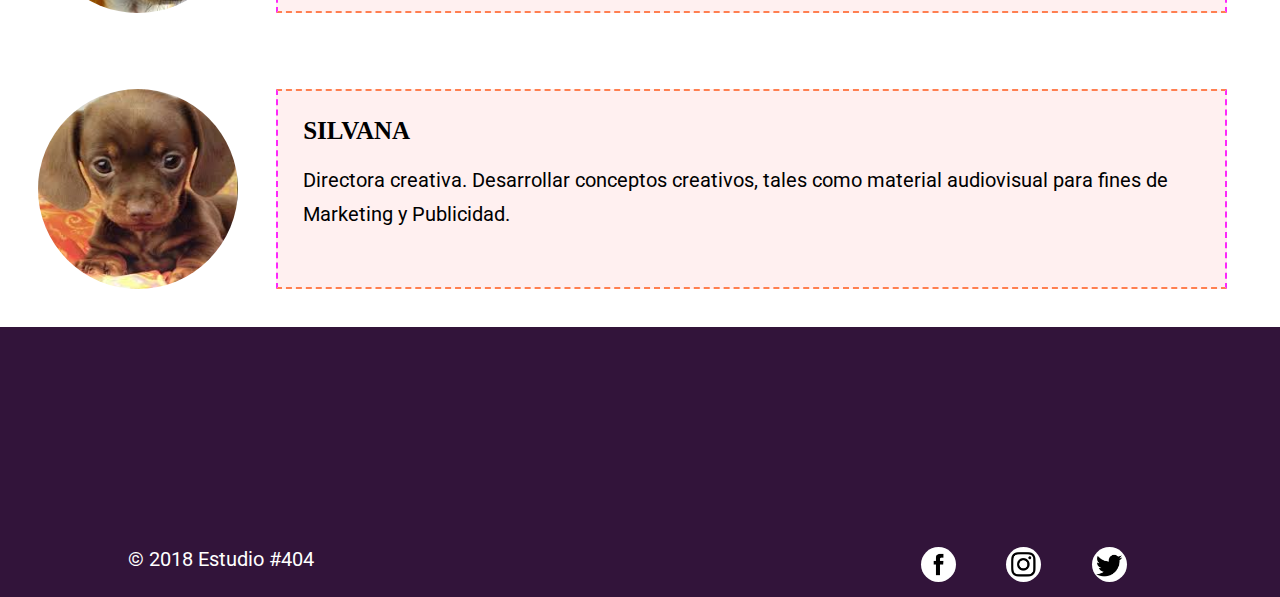
==== commit 7be5260f: "titulo en todos los html" ====
--- a/Nosotras.html
+++ b/Nosotras.html
@@ -3,6 +3,7 @@
         <meta http-equiv="Content-Type" content="text/html;charset=UTF-8">
         <link rel="stylesheet" href="css/nosotras.css">
         <link href="https://fonts.googleapis.com/css?family=Roboto" rel="stylesheet">
+        <title>Estudio #404</title>
     </head>
     <body>
             <div class="Home Header">
--- a/css/nosotras.css
+++ b/css/nosotras.css
@@ -11,7 +11,7 @@
     align-content: flex-start;
     flex-wrap: wrap;
     /*background-color: #b432d5;*/
-    background-image: url("../img/escritorio.png");
+    background-image: url("../img/escritorio4.png");
     background-repeat: no-repeat;}
 
 .logo{width:29%;
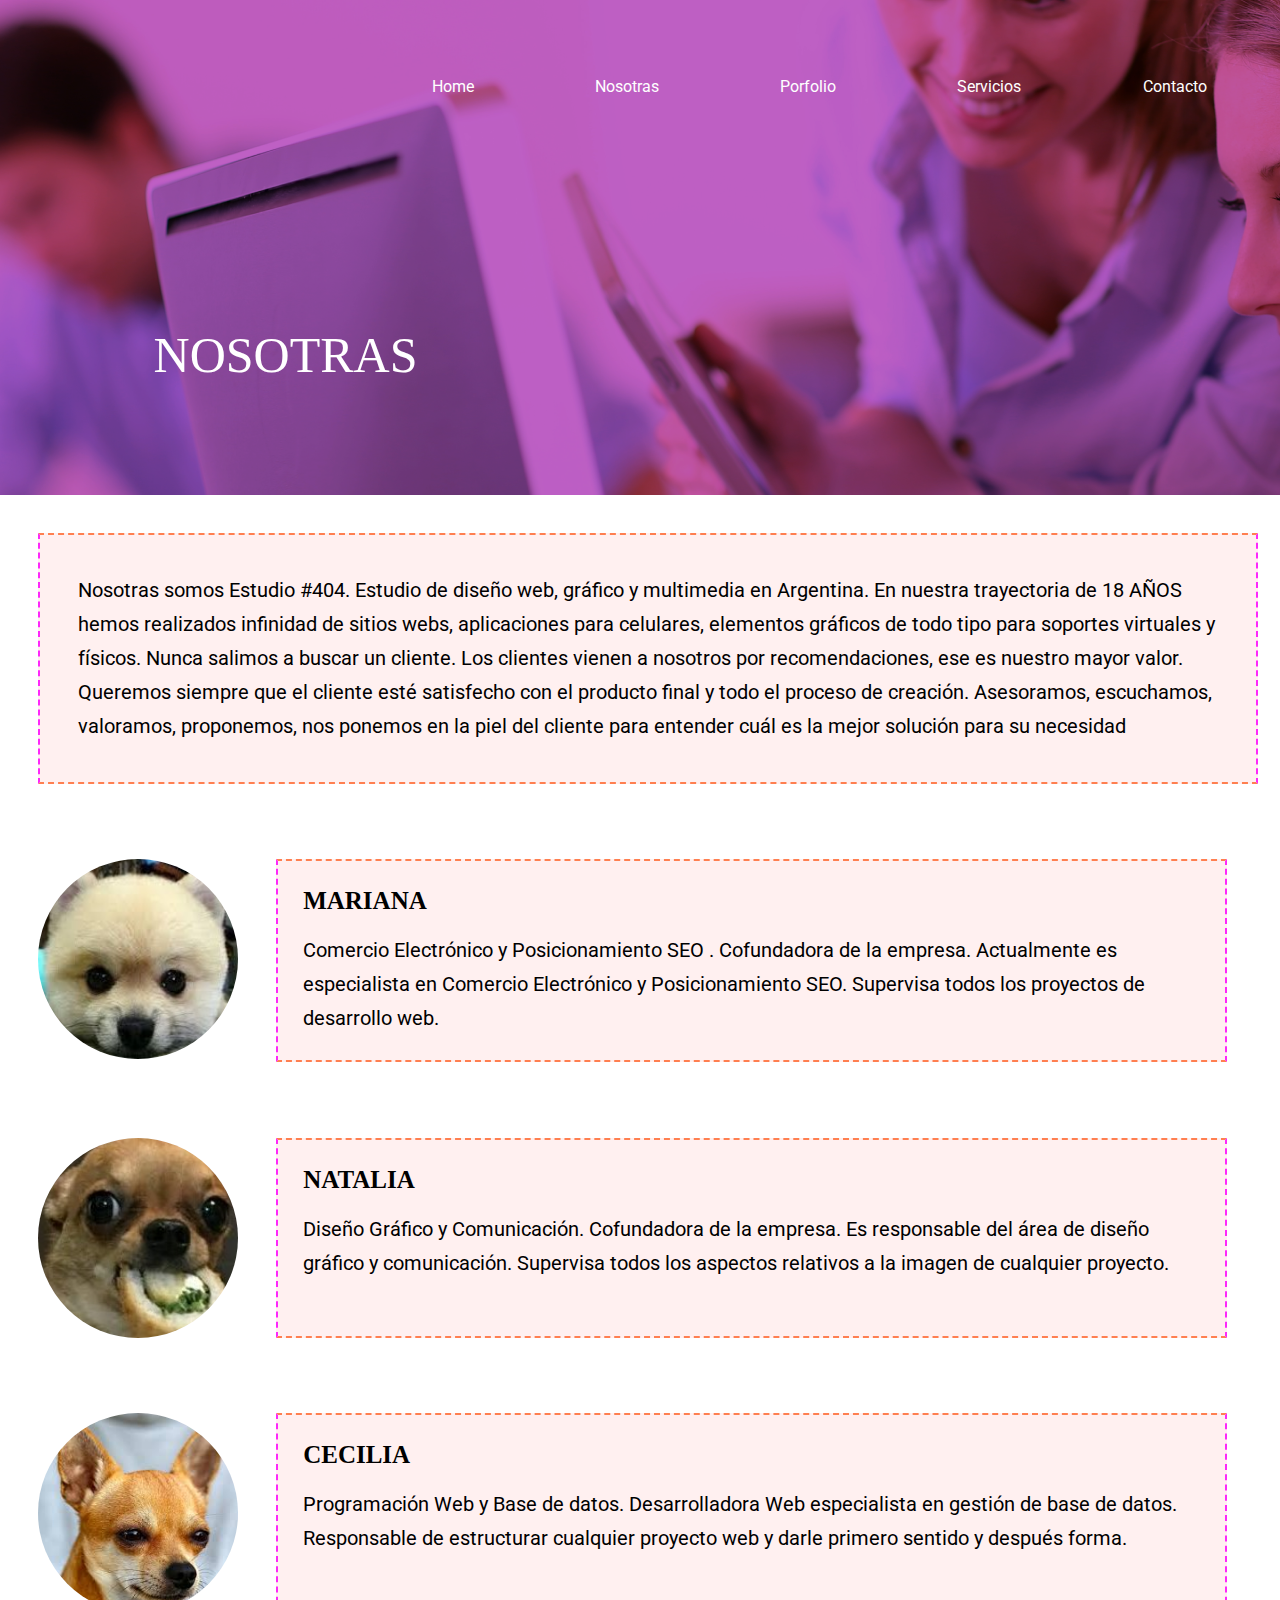
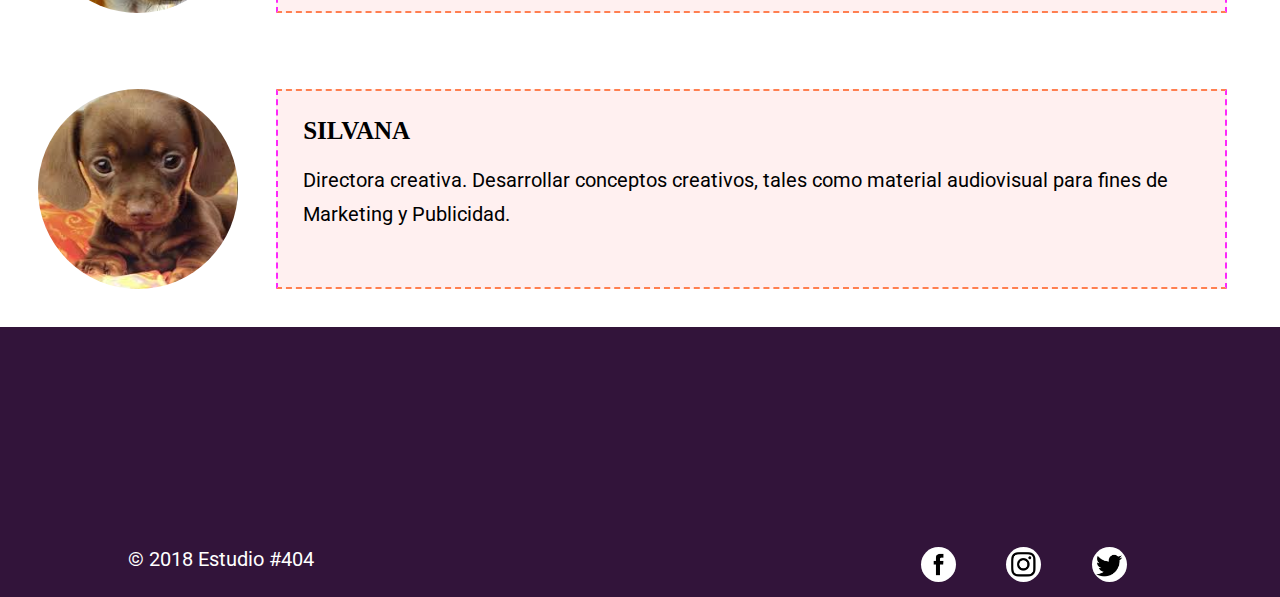
==== commit 3b36e4c8: "AJUSTE UPPERCASE" ====
--- a/Nosotras.html
+++ b/Nosotras.html
@@ -15,7 +15,7 @@
                 <a href="Servicios.html">Servicios</a>
                 <a href="planilla.html">Contacto</a>
                 </div>
-                        <div class="titulo"> <span class="Titu"> Nosotras</span></div>
+                        <div class="titulo"> <span class="Titu"> NOSOTRAS</span></div>
             </div>
             <div class="Fotos">
                 <div class="quienessomos"> <span class="texto3">Nosotras somos Estudio #404. Estudio de diseño web, gráfico y multimedia en Argentina. En nuestra trayectoria de 18 AÑOS hemos realizados infinidad de sitios webs, aplicaciones para celulares, elementos gráficos de todo tipo para soportes virtuales y físicos. Nunca salimos a buscar un cliente. Los clientes vienen a nosotros por recomendaciones, ese es nuestro mayor valor. Queremos siempre que el cliente esté satisfecho con el producto final y todo el proceso de creación. Asesoramos, escuchamos, valoramos, proponemos, nos ponemos en la piel del cliente para entender cuál es la mejor solución para su necesidad</span> </div>
--- a/css/nosotras.css
+++ b/css/nosotras.css
@@ -47,11 +47,16 @@
     justify-content: flex-start;
     align-items: flex-end;}
 
-.titu {
-    text-align: left;
-    font: 100px roboto;
-    margin-left: 15%;
-    color: #fff;}
+
+
+    .titu {
+
+        text-align: left;
+        font: 50px roboto black;
+        margin-left: 12%;
+        color: #fff;
+    
+    }
 
 .fotos{width:100%;
         display: flex;
@@ -134,4 +139,17 @@
     height: 35px;
     border-radius: 30px;
     background-image: url("../img/twitter2.png");
-    background-size: cover}+    background-size: cover}
+
+        /* Telefono */
+@media only screen and (max-width:480px) {
+    .botones {flex-flow: column nowrap;
+        align-items: flex-end;
+        height: 100px;
+        justify-content: space-around;
+        margin-top: 0cm;}
+    
+    .titu {margin-left:0%;}
+    .quienessomos {width: 100%; margin-left: 0cm;}
+    .foto{margin: auto;}
+    .detallefoto {width: 100%; margin-left: 0cm;}